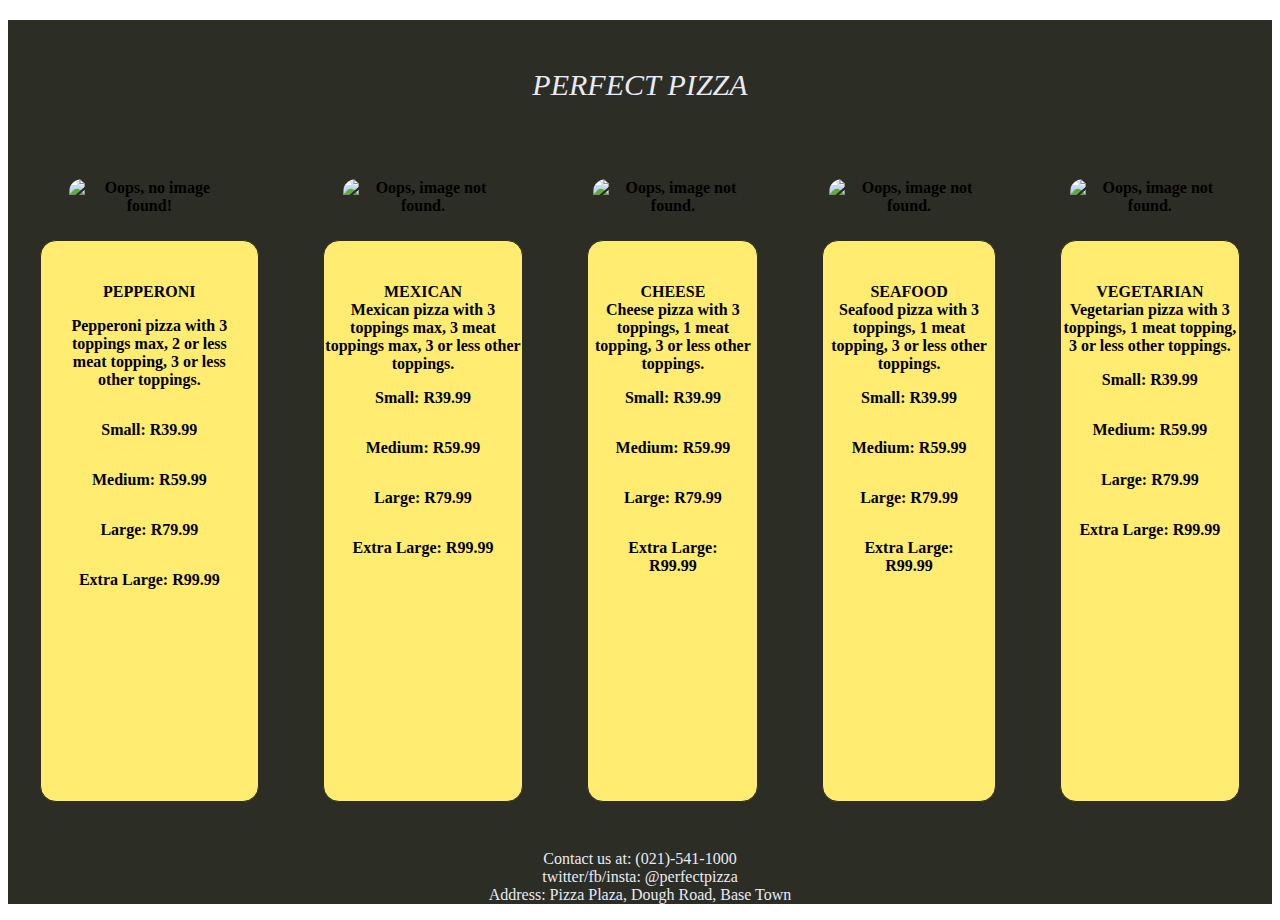
==== pizza.html @ ef7306a7 "added pizza files" ====
<!DOCTYPE html>
<html lang="en">
<head>
    <meta charset="UTF-8">
    <meta http-equiv="X-UA-Compatible" content="IE=edge">
    <meta name="viewport" content="width=device-width, initial-scale=1.0">
    <title>Document</title>

</head>
    <link rel="stylesheet" type="text/css" href="pizza.css"/>
<body>
    <div class= 'container'>
            <h1 class = 'header'>Perfect Pizza</h1>

        <div class= 'pizzas'>

            <div class= "pizza1">
                <img src="./1.jpg" alt = "Oops, no image found!" class= 'center'> 
                <div>PEPPERONI</div>
                <div style=" padding:1em">Pepperoni pizza with 3 toppings max, 2 or less meat topping, 3 or less other toppings.</div>
                <div style=" padding:1em">Small: R39.99</div>
                <div style=" padding:1em">Medium: R59.99</div>
                <div style=" padding:1em">Large: R79.99</div>
                <div style=" padding:1em">Extra Large: R99.99</div>  
            </div> 

            <div class=" pizza2">
                <img src= "./2.jpg" alt="Oops, image not found." class="center">
                    <div>MEXICAN</div>    
                    <div>Mexican pizza with 3 toppings max, 3 meat toppings max, 3 or less other toppings.</div>
                    <div style=" padding:1em">Small: R39.99</div>
                    <div style=" padding:1em">Medium: R59.99</div>
                    <div style=" padding:1em">Large: R79.99</div>
                    <div style=" padding:1em">Extra Large: R99.99</div>  
            </div>

            <div class= "pizza3">
                <img src= "./3.jpg" alt="Oops, image not found." class="center">
                <div>CHEESE</div>    
                <div>Cheese pizza with 3 toppings, 1 meat topping, 3 or less other toppings.</div>   
                <div style=" padding:1em">Small: R39.99</div>
                <div style=" padding:1em">Medium: R59.99</div>
                <div style=" padding:1em">Large: R79.99</div>
                <div style=" padding:1em">Extra Large: R99.99</div>          
            </div>

            <div class= "pizza4">
                <img src= "./6.jpg" alt="Oops, image not found." class="center">
                <div>SEAFOOD</div>    
                <div>Seafood pizza with 3 toppings, 1 meat topping, 3 or less other toppings.</div>  
                <div style=" padding:1em">Small: R39.99</div>
                <div style=" padding:1em">Medium: R59.99</div>
                <div style=" padding:1em">Large: R79.99</div>
                <div style=" padding:1em">Extra Large: R99.99</div>           
            </div>

            <div class= "pizza5">
                <img src= "./5.jpg" alt="Oops, image not found." class="center">
                <div>VEGETARIAN</div>    
                <div>Vegetarian pizza with 3 toppings, 1 meat topping, 3 or less other toppings.</div> 
                <div style=" padding:1em">Small: R39.99</div>
                <div style=" padding:1em">Medium: R59.99</div>
                <div style=" padding:1em">Large: R79.99</div>
                <div style=" padding:1em">Extra Large: R99.99</div>            
            </div>
            </div>

            <div class= "footer">
                <div>Contact us at: (021)-541-1000</div>
                <div>twitter/fb/insta: @perfectpizza</div>
                <div>Address: Pizza Plaza, Dough Road, Base Town</div>
            </div>

        </div>
    </div>
</body>
</html>
---- pizza.css ----
.header {
    text-align: center;
    font-family: 'Lucida Sans', 'Lucida Sans Regular', 'Lucida Grande', 'Lucida Sans Unicode', Geneva, Verdana, fantasy;
    font-size: 30px;
    font-style: italic;
    font-weight: 200;
    text-transform: uppercase;
    color: rgb(232, 235, 247);
    background-color: rgb(44, 45, 36);
    height: 4em;
    padding-top: 48px;
}
.container {
    background-color: rgb(44, 45, 36);
}

/* ./foldername (eg images)/image name - this is to add pics from computer*/
.pizzas {
    background-color: rgb(44, 45, 36);  
    border-color: rgb(44, 45, 36);
    text-align: center;
    flex: 1;  /*makes all boxes the same size*/
}
.center {
    display: flex;
    margin-left: auto;
    margin-right: auto;
    border:rgb(44, 45, 36) solid;
    border-radius: 1em;
    position: relative;
        top: -65px;
        width: 10em;
}

.pizza1, .pizza2, .pizza3, .pizza4, .pizza5 {
    background-color: rgb(255, 236, 112);
    border: 1px solid;  
    border-radius: 1em;
    border-color: rgb(44, 45, 36); 
    margin: 2em; 
    font-weight: 550;
    height: 35em;
    /*box-sizing: border-box;*/
}

.footer {
    background-color: rgb(44, 45, 36);
    color: rgb(232, 235, 247);
    text-align: center;
    margin: 1em;
}

@media (min-width: 980px) {
    .pizzas {
       display: flex;
    }
}
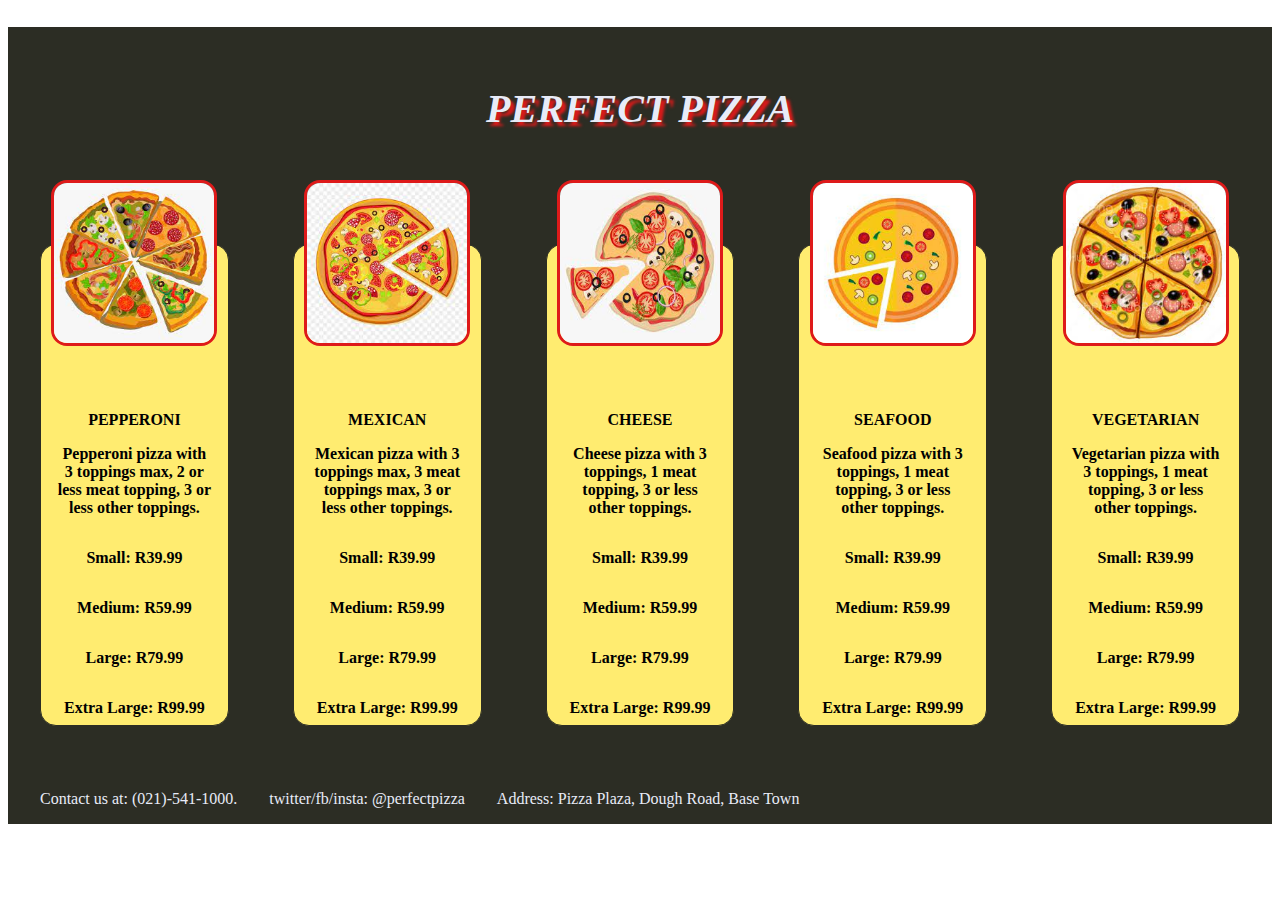
==== commit 6e294765: "final changes" ====
--- a/pizza.html
+++ b/pizza.html
@@ -27,7 +27,7 @@
             <div class=" pizza2">
                 <img src= "./2.jpg" alt="Oops, image not found." class="center">
                     <div>MEXICAN</div>    
-                    <div>Mexican pizza with 3 toppings max, 3 meat toppings max, 3 or less other toppings.</div>
+                    <div style=" padding:1em">Mexican pizza with 3 toppings max, 3 meat toppings max, 3 or less other toppings.</div>
                     <div style=" padding:1em">Small: R39.99</div>
                     <div style=" padding:1em">Medium: R59.99</div>
                     <div style=" padding:1em">Large: R79.99</div>
@@ -37,7 +37,7 @@
             <div class= "pizza3">
                 <img src= "./3.jpg" alt="Oops, image not found." class="center">
                 <div>CHEESE</div>    
-                <div>Cheese pizza with 3 toppings, 1 meat topping, 3 or less other toppings.</div>   
+                <div style=" padding:1em">Cheese pizza with 3 toppings, 1 meat topping, 3 or less other toppings.</div>   
                 <div style=" padding:1em">Small: R39.99</div>
                 <div style=" padding:1em">Medium: R59.99</div>
                 <div style=" padding:1em">Large: R79.99</div>
@@ -47,7 +47,7 @@
             <div class= "pizza4">
                 <img src= "./6.jpg" alt="Oops, image not found." class="center">
                 <div>SEAFOOD</div>    
-                <div>Seafood pizza with 3 toppings, 1 meat topping, 3 or less other toppings.</div>  
+                <div style=" padding:1em">Seafood pizza with 3 toppings, 1 meat topping, 3 or less other toppings.</div>  
                 <div style=" padding:1em">Small: R39.99</div>
                 <div style=" padding:1em">Medium: R59.99</div>
                 <div style=" padding:1em">Large: R79.99</div>
@@ -57,7 +57,7 @@
             <div class= "pizza5">
                 <img src= "./5.jpg" alt="Oops, image not found." class="center">
                 <div>VEGETARIAN</div>    
-                <div>Vegetarian pizza with 3 toppings, 1 meat topping, 3 or less other toppings.</div> 
+                <div style=" padding:1em">Vegetarian pizza with 3 toppings, 1 meat topping, 3 or less other toppings.</div> 
                 <div style=" padding:1em">Small: R39.99</div>
                 <div style=" padding:1em">Medium: R59.99</div>
                 <div style=" padding:1em">Large: R79.99</div>
@@ -66,9 +66,9 @@
             </div>
 
             <div class= "footer">
-                <div>Contact us at: (021)-541-1000</div>
-                <div>twitter/fb/insta: @perfectpizza</div>
-                <div>Address: Pizza Plaza, Dough Road, Base Town</div>
+                <div style= 'padding: 1em'>Contact us at: (021)-541-1000.</div>
+                <div style= 'padding: 1em'>twitter/fb/insta: @perfectpizza</div>
+                <div style= 'padding: 1em'>Address: Pizza Plaza, Dough Road, Base Town</div>
             </div>
 
         </div>
--- a/pizza.css
+++ b/pizza.css
@@ -1,14 +1,14 @@
 .header {
     text-align: center;
     font-family: 'Lucida Sans', 'Lucida Sans Regular', 'Lucida Grande', 'Lucida Sans Unicode', Geneva, Verdana, fantasy;
-    font-size: 30px;
+    font-size: 40px;
     font-style: italic;
-    font-weight: 200;
     text-transform: uppercase;
     color: rgb(232, 235, 247);
     background-color: rgb(44, 45, 36);
-    height: 4em;
-    padding-top: 48px;
+    height: 2.5em;
+    padding-top: 58px;
+    text-shadow: 4px 4px 3px rgb(222, 26, 26);
 }
 .container {
     background-color: rgb(44, 45, 36);
@@ -19,17 +19,17 @@
     background-color: rgb(44, 45, 36);  
     border-color: rgb(44, 45, 36);
     text-align: center;
-    flex: 1;  /*makes all boxes the same size*/
 }
 .center {
     display: flex;
     margin-left: auto;
     margin-right: auto;
-    border:rgb(44, 45, 36) solid;
+    border:rgb(222, 26, 26) solid;
     border-radius: 1em;
     position: relative;
         top: -65px;
         width: 10em;
+        height: 10em;
 }
 
 .pizza1, .pizza2, .pizza3, .pizza4, .pizza5 {
@@ -39,8 +39,8 @@
     border-color: rgb(44, 45, 36); 
     margin: 2em; 
     font-weight: 550;
-    height: 35em;
-    /*box-sizing: border-box;*/
+    width: 13em;
+    height: 30em;
 }
 
 .footer {
@@ -50,8 +50,12 @@
     margin: 1em;
 }
 
-@media (min-width: 980px) {
+@media (min-width: 1000px) {
     .pizzas {
        display: flex;
     }
-}
+@media (min-width: 980px) {
+    .footer {
+        display: flex;
+    }
+}